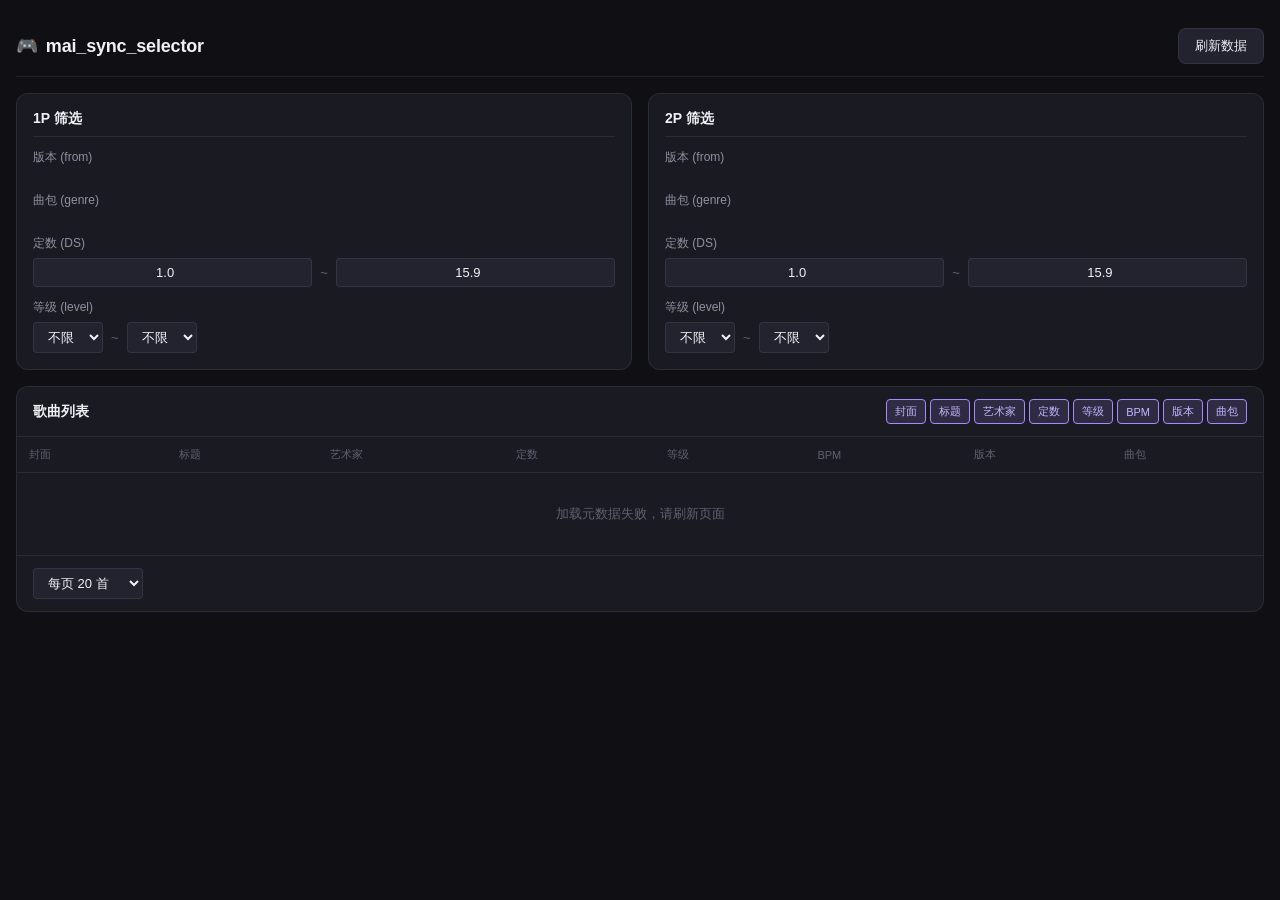
==== select.html @ 69b90d5d "feat: 添加主页路由和选择页面 - 在主路由中新增根路径 "/"，返回 select.html 文件 - 新增 select.html 文件，包含完整的前端页面结构和样式" ====
<!DOCTYPE html>
<html lang="zh">
<head>
  <meta charset="UTF-8">
  <meta name="viewport" content="width=device-width, initial-scale=1.0">
  <title>mai_sync_selector</title>
  <style>
    *, *::before, *::after { box-sizing: border-box; margin: 0; padding: 0; }

    :root {
      --bg-base: #0f0f14;
      --bg-surface: #1a1a22;
      --bg-elevated: #232330;
      --bg-hover: #2a2a3a;
      --border: rgba(255,255,255,0.08);
      --text-primary: #f0f0f5;
      --text-secondary: #9090a0;
      --text-muted: #606070;
      --accent: #a78bfa;
      --accent-hover: #c4b5fd;
      --accent-ds: #f472b6;
      --accent-level: #38bdf8;
      --radius-sm: 4px;
      --radius-md: 8px;
      --radius-lg: 12px;
    }

    body {
      font-family: -apple-system, BlinkMacSystemFont, "Segoe UI", Roboto, sans-serif;
      background: var(--bg-base);
      color: var(--text-primary);
      min-height: 100vh;
      -webkit-font-smoothing: antialiased;
    }

    .app { max-width: 1400px; margin: 0 auto; padding: 16px; }

    .header {
      display: flex;
      align-items: center;
      justify-content: space-between;
      padding: 12px 0;
      border-bottom: 1px solid var(--border);
      margin-bottom: 16px;
    }
    .header-title {
      font-size: 18px;
      font-weight: 600;
      letter-spacing: -0.01em;
      display: flex;
      align-items: center;
      gap: 8px;
    }
    .header-title::before { content: "🎮"; }
    .btn {
      padding: 8px 16px;
      border: 1px solid var(--border);
      border-radius: var(--radius-md);
      background: var(--bg-elevated);
      color: var(--text-primary);
      cursor: pointer;
      font-size: 13px;
      transition: background 0.15s, border-color 0.15s;
    }
    .btn:hover { background: var(--bg-hover); border-color: var(--accent); }
    .btn:active { scale: 0.97; }

    .filters {
      display: grid;
      grid-template-columns: 1fr 1fr;
      gap: 16px;
      margin-bottom: 16px;
    }
    @media (max-width: 768px) {
      .filters { grid-template-columns: 1fr; }
    }

    .filter-panel {
      background: var(--bg-surface);
      border: 1px solid var(--border);
      border-radius: var(--radius-lg);
      padding: 16px;
    }
    .filter-panel-title {
      font-size: 14px;
      font-weight: 600;
      margin-bottom: 12px;
      padding-bottom: 8px;
      border-bottom: 1px solid var(--border);
    }
    .filter-section { margin-bottom: 12px; }
    .filter-section:last-child { margin-bottom: 0; }
    .filter-label {
      font-size: 12px;
      color: var(--text-secondary);
      margin-bottom: 6px;
      display: block;
    }

    .checkbox-list {
      display: flex;
      flex-wrap: wrap;
      gap: 6px;
      max-height: 120px;
      overflow-y: auto;
      padding: 4px 0;
    }
    .checkbox-item {
      display: flex;
      align-items: center;
      gap: 4px;
      padding: 4px 8px;
      border: 1px solid var(--border);
      border-radius: var(--radius-sm);
      background: var(--bg-elevated);
      cursor: pointer;
      font-size: 12px;
      transition: background 0.1s, border-color 0.1s;
      user-select: none;
    }
    .checkbox-item:hover { background: var(--bg-hover); }
    .checkbox-item.checked { border-color: var(--accent); background: rgba(167,139,250,0.15); color: var(--accent-hover); }
    .checkbox-item input { display: none; }

    .range-group {
      display: flex;
      align-items: center;
      gap: 8px;
    }
    .range-input {
      flex: 1;
      padding: 6px 10px;
      border: 1px solid var(--border);
      border-radius: var(--radius-sm);
      background: var(--bg-elevated);
      color: var(--text-primary);
      font-size: 13px;
      width: 80px;
      text-align: center;
    }
    .range-input:focus { outline: none; border-color: var(--accent); }
    .range-sep { color: var(--text-muted); font-size: 13px; }
    .range-slider {
      flex: 1;
      -webkit-appearance: none;
      height: 4px;
      border-radius: 2px;
      background: var(--bg-elevated);
      outline: none;
    }
    .range-slider::-webkit-slider-thumb {
      -webkit-appearance: none;
      width: 14px;
      height: 14px;
      border-radius: 50%;
      background: var(--accent);
      cursor: pointer;
    }

    .level-select {
      padding: 6px 10px;
      border: 1px solid var(--border);
      border-radius: var(--radius-sm);
      background: var(--bg-elevated);
      color: var(--text-primary);
      font-size: 13px;
      min-width: 70px;
    }
    .level-select:focus { outline: none; border-color: var(--accent); }

    .song-list-container {
      background: var(--bg-surface);
      border: 1px solid var(--border);
      border-radius: var(--radius-lg);
      overflow: hidden;
    }
    .song-list-header {
      display: flex;
      align-items: center;
      justify-content: space-between;
      padding: 12px 16px;
      border-bottom: 1px solid var(--border);
    }
    .song-list-title {
      font-size: 14px;
      font-weight: 600;
    }
    .col-toggle {
      display: flex;
      gap: 4px;
    }
    .col-toggle-btn {
      padding: 4px 8px;
      border: 1px solid var(--border);
      border-radius: var(--radius-sm);
      background: var(--bg-elevated);
      color: var(--text-secondary);
      cursor: pointer;
      font-size: 11px;
      transition: all 0.1s;
    }
    .col-toggle-btn:hover { color: var(--text-primary); }
    .col-toggle-btn.active { background: rgba(167,139,250,0.15); border-color: var(--accent); color: var(--accent-hover); }

    .song-table { width: 100%; border-collapse: collapse; }
    .song-table th {
      padding: 10px 12px;
      text-align: left;
      font-size: 11px;
      font-weight: 500;
      color: var(--text-muted);
      border-bottom: 1px solid var(--border);
      white-space: nowrap;
    }
    .song-table td {
      padding: 8px 12px;
      font-size: 13px;
      border-bottom: 1px solid var(--border);
      vertical-align: middle;
    }
    .song-table tr:hover td { background: var(--bg-hover); }
    .song-table tr:last-child td { border-bottom: none; }

    .cover-cell {
      width: 48px;
      height: 48px;
      border-radius: var(--radius-sm);
      object-fit: cover;
    }
    .title-cell { font-weight: 500; max-width: 200px; overflow: hidden; text-overflow: ellipsis; white-space: nowrap; }
    .artist-cell { color: var(--text-secondary); max-width: 150px; overflow: hidden; text-overflow: ellipsis; white-space: nowrap; }
    .ds-cell, .level-cell { font-variant-numeric: tabular-nums; font-size: 12px; }
    .ds-cell { color: var(--accent-ds); }
    .level-cell { color: var(--accent-level); }
    .bpm-cell, .from-cell, .genre-cell { color: var(--text-secondary); font-size: 12px; }
    .genre-cell { max-width: 100px; overflow: hidden; text-overflow: ellipsis; white-space: nowrap; }

    .level-badge {
      display: inline-block;
      padding: 2px 6px;
      border-radius: 3px;
      font-size: 11px;
      font-weight: 600;
      margin: 1px;
    }
    .level-badge.basic { background: rgba(74,222,128,0.15); color: #4ade80; }
    .level-badge.advanced { background: rgba(251,191,36,0.15); color: #fbbf24; }
    .level-badge.expert { background: rgba(248,113,113,0.15); color: #f87171; }
    .level-badge.master { background: rgba(192,132,252,0.15); color: #c084fc; }
    .level-badge.re_master { background: rgba(200,200,230,0.15); color: #d4d4f0; }

    .loading-row td { text-align: center; padding: 32px; color: var(--text-muted); }
    .empty-row td { text-align: center; padding: 32px; color: var(--text-muted); }

    .pagination {
      display: flex;
      align-items: center;
      justify-content: space-between;
      padding: 12px 16px;
      border-top: 1px solid var(--border);
      flex-wrap: wrap;
      gap: 8px;
    }
    .page-size-select {
      padding: 6px 10px;
      border: 1px solid var(--border);
      border-radius: var(--radius-sm);
      background: var(--bg-elevated);
      color: var(--text-primary);
      font-size: 13px;
    }
    .page-controls { display: flex; align-items: center; gap: 4px; }
    .page-btn {
      padding: 6px 12px;
      border: 1px solid var(--border);
      border-radius: var(--radius-sm);
      background: var(--bg-elevated);
      color: var(--text-primary);
      cursor: pointer;
      font-size: 13px;
      transition: all 0.1s;
    }
    .page-btn:hover:not(:disabled) { background: var(--bg-hover); border-color: var(--accent); }
    .page-btn:disabled { opacity: 0.4; cursor: not-allowed; }
    .page-btn.active { background: rgba(167,139,250,0.2); border-color: var(--accent); color: var(--accent-hover); }
    .page-info { font-size: 12px; color: var(--text-secondary); margin-left: 8px; }

    .tab-bar {
      display: none;
      margin-bottom: 16px;
      border: 1px solid var(--border);
      border-radius: var(--radius-md);
      overflow: hidden;
    }
    .tab-bar.active { display: flex; }
    .tab-btn {
      flex: 1;
      padding: 10px;
      border: none;
      background: var(--bg-surface);
      color: var(--text-secondary);
      cursor: pointer;
      font-size: 14px;
      font-weight: 500;
      transition: all 0.15s;
    }
    .tab-btn.active { background: var(--bg-elevated); color: var(--accent); }

    @media (max-width: 768px) {
      .tab-bar { display: flex; }
      .filter-panel { display: none; }
      .filter-panel.mobile-active { display: block; }
    }

    @media (max-width: 600px) {
      .song-table th:nth-child(4), .song-table td:nth-child(4),
      .song-table th:nth-child(5), .song-table td:nth-child(5) { display: none; }
    }
  </style>
</head>
<body>
  <div class="app">
    <div class="header">
      <div class="header-title">mai_sync_selector</div>
      <button class="btn" id="refreshBtn">刷新数据</button>
    </div>

    <div class="tab-bar" id="tabBar">
      <button class="tab-btn active" data-tab="1">1P 筛选</button>
      <button class="tab-btn" data-tab="2">2P 筛选</button>
    </div>

    <div class="filters" id="filtersArea">
      <div class="filter-panel mobile-active" id="filter1">
        <div class="filter-panel-title">1P 筛选</div>
        <div class="filter-section">
          <label class="filter-label">版本 (from)</label>
          <div class="checkbox-list" id="fromList1"></div>
        </div>
        <div class="filter-section">
          <label class="filter-label">曲包 (genre)</label>
          <div class="checkbox-list" id="genreList1"></div>
        </div>
        <div class="filter-section">
          <label class="filter-label">定数 (DS)</label>
          <div class="range-group">
            <input type="number" class="range-input" id="minDs1" min="1.0" max="15.9" step="0.1" value="1.0" placeholder="min">
            <span class="range-sep">~</span>
            <input type="number" class="range-input" id="maxDs1" min="1.0" max="15.9" step="0.1" value="15.9" placeholder="max">
          </div>
        </div>
        <div class="filter-section">
          <label class="filter-label">等级 (level)</label>
          <div class="range-group">
            <select class="level-select" id="minLevel1"></select>
            <span class="range-sep">~</span>
            <select class="level-select" id="maxLevel1"></select>
          </div>
        </div>
      </div>

      <div class="filter-panel" id="filter2">
        <div class="filter-panel-title">2P 筛选</div>
        <div class="filter-section">
          <label class="filter-label">版本 (from)</label>
          <div class="checkbox-list" id="fromList2"></div>
        </div>
        <div class="filter-section">
          <label class="filter-label">曲包 (genre)</label>
          <div class="checkbox-list" id="genreList2"></div>
        </div>
        <div class="filter-section">
          <label class="filter-label">定数 (DS)</label>
          <div class="range-group">
            <input type="number" class="range-input" id="minDs2" min="1.0" max="15.9" step="0.1" value="1.0" placeholder="min">
            <span class="range-sep">~</span>
            <input type="number" class="range-input" id="maxDs2" min="1.0" max="15.9" step="0.1" value="15.9" placeholder="max">
          </div>
        </div>
        <div class="filter-section">
          <label class="filter-label">等级 (level)</label>
          <div class="range-group">
            <select class="level-select" id="minLevel2"></select>
            <span class="range-sep">~</span>
            <select class="level-select" id="maxLevel2"></select>
          </div>
        </div>
      </div>
    </div>

    <div class="song-list-container">
      <div class="song-list-header">
        <span class="song-list-title">歌曲列表</span>
        <div class="col-toggle" id="colToggle">
          <button class="col-toggle-btn active" data-col="cover">封面</button>
          <button class="col-toggle-btn active" data-col="title">标题</button>
          <button class="col-toggle-btn active" data-col="artist">艺术家</button>
          <button class="col-toggle-btn active" data-col="ds">定数</button>
          <button class="col-toggle-btn active" data-col="level">等级</button>
          <button class="col-toggle-btn active" data-col="bpm">BPM</button>
          <button class="col-toggle-btn active" data-col="from">版本</button>
          <button class="col-toggle-btn active" data-col="genre">曲包</button>
        </div>
      </div>
      <table class="song-table">
        <thead>
          <tr id="tableHeader">
            <th data-col="cover">封面</th>
            <th data-col="title">标题</th>
            <th data-col="artist">艺术家</th>
            <th data-col="ds">定数</th>
            <th data-col="level">等级</th>
            <th data-col="bpm">BPM</th>
            <th data-col="from">版本</th>
            <th data-col="genre">曲包</th>
          </tr>
        </thead>
        <tbody id="songTableBody">
          <tr class="loading-row"><td colspan="8">加载中...</td></tr>
        </tbody>
      </table>
      <div class="pagination">
        <select class="page-size-select" id="pageSizeSelect">
          <option value="10">每页 10 首</option>
          <option value="20" selected>每页 20 首</option>
          <option value="50">每页 50 首</option>
          <option value="100">每页 100 首</option>
        </select>
        <div class="page-controls" id="pageControls"></div>
        <span class="page-info" id="pageInfo"></span>
      </div>
    </div>
  </div>

  <script>
    const API_BASE = '';
    const DIFFICULTIES = ['basic', 'advanced', 'expert', 'master', 're_master'];
    const LEVELS = [];
    for (let i = 0; i <= 15; i++) {
      LEVELS.push(String(i));
      LEVELS.push(i + '+');
    }

    let state = {
      fromList: [],
      genreList: [],
      levelList: LEVELS,
      filter1: { from_list: [], genre_list: [], min_ds: 1.0, max_ds: 15.9, min_level: '', max_level: '' },
      filter2: { from_list: [], genre_list: [], min_ds: 1.0, max_ds: 15.9, min_level: '', max_level: '' },
      page: 1,
      pageSize: 20,
      total: 0,
      columns: { cover: true, title: true, artist: true, ds: true, level: true, bpm: true, from: true, genre: true }
    };

    let debounceTimer = null;

    function api(path, options = {}) {
      return fetch(API_BASE + path, {
        headers: { 'Content-Type': 'application/json' },
        ...options
      }).then(r => r.json());
    }

    function buildFilter(player) {
      const prefix = player === 1 ? '1' : '2';
      const minDs = parseFloat(document.getElementById('minDs' + prefix).value) || 1.0;
      const maxDs = parseFloat(document.getElementById('maxDs' + prefix).value) || 15.9;
      return {
        from_list: Array.from(document.querySelectorAll('#fromList' + prefix + ' .checkbox-item.checked')).map(el => el.dataset.value),
        genre_list: Array.from(document.querySelectorAll('#genreList' + prefix + ' .checkbox-item.checked')).map(el => el.dataset.value),
        min_ds: minDs,
        max_ds: maxDs,
        min_level: document.getElementById('minLevel' + prefix).value,
        max_level: document.getElementById('maxLevel' + prefix).value
      };
    }

    function fetchSongs() {
      const body = {
        filter1: buildFilter(1),
        filter2: buildFilter(2),
        page: state.page,
        page_size: state.pageSize
      };
      document.getElementById('songTableBody').innerHTML = '<tr class="loading-row"><td colspan="8">加载中...</td></tr>';
      api('/select-song', { method: 'POST', body: JSON.stringify(body) })
        .then(data => {
          if (data.status === 1 && data.data) {
            state.total = data.data.total;
            renderSongList(data.data.song_list);
            renderPagination();
          } else {
            const errMsg = data.msg || data.error || JSON.stringify(data);
            document.getElementById('songTableBody').innerHTML = '<tr class="empty-row"><td colspan="8">加载失败: ' + errMsg + '</td></tr>';
          }
        })
        .catch(() => {
          document.getElementById('songTableBody').innerHTML = '<tr class="empty-row"><td colspan="8">网络错误</td></tr>';
        });
    }

    function renderSongList(songs) {
      const tbody = document.getElementById('songTableBody');
      if (!songs || songs.length === 0) {
        tbody.innerHTML = '<tr class="empty-row"><td colspan="8">没有找到符合条件的歌曲</td></tr>';
        return;
      }
      tbody.innerHTML = songs.map(song => {
        const dsParts = DIFFICULTIES.map(d => {
          const v = song.ds && song.ds[d];
          return v !== undefined && v !== null ? `<span class="ds-cell">${v.toFixed(1)}</span>` : '';
        }).join(' ');
        const levelParts = DIFFICULTIES.map(d => {
          const v = song.level && song.level[d];
          if (!v) return '';
          const cls = 'level-badge ' + d;
          return `<span class="${cls}">${v}</span>`;
        }).join('');
        return `<tr>
          ${col('cover', `<img class="cover-cell" src="${song.cover_url || ''}" alt="${song.title}" loading="lazy">`)}
          ${col('title', `<span class="title-cell">${song.title}</span>`)}
          ${col('artist', `<span class="artist-cell">${song.artist}</span>`)}
          ${col('ds', dsParts)}
          ${col('level', levelParts)}
          ${col('bpm', `<span class="bpm-cell">${song.bpm || '-'}</span>`)}
          ${col('from', `<span class="from-cell">${song.from || '-'}</span>`)}
          ${col('genre', `<span class="genre-cell">${song.genre}</span>`)}
        </tr>`;
      }).join('');
    }

    function col(name, content) {
      return state.columns[name] ? `<td data-col="${name}">${content}</td>` : '';
    }

    function renderPagination() {
      const totalPages = Math.ceil(state.total / state.pageSize) || 1;
      const controls = document.getElementById('pageControls');
      const info = document.getElementById('pageInfo');

      let btns = '';
      btns += `<button class="page-btn" id="prevPage" ${state.page <= 1 ? 'disabled' : ''}>上一页</button>`;
      const maxBtns = 5;
      let startPage = Math.max(1, state.page - 2);
      let endPage = Math.min(totalPages, startPage + maxBtns - 1);
      if (endPage - startPage < maxBtns - 1) startPage = Math.max(1, endPage - maxBtns + 1);
      if (startPage > 1) btns += `<button class="page-btn" data-page="1">1</button>`;
      if (startPage > 2) btns += `<span style="color:var(--text-muted)">...</span>`;
      for (let i = startPage; i <= endPage; i++) {
        btns += `<button class="page-btn ${i === state.page ? 'active' : ''}" data-page="${i}">${i}</button>`;
      }
      if (endPage < totalPages - 1) btns += `<span style="color:var(--text-muted)">...</span>`;
      if (endPage < totalPages) btns += `<button class="page-btn" data-page="${totalPages}">${totalPages}</button>`;
      btns += `<button class="page-btn" id="nextPage" ${state.page >= totalPages ? 'disabled' : ''}>下一页</button>`;
      controls.innerHTML = btns;
      info.textContent = `共 ${state.total} 首`;

      controls.querySelectorAll('.page-btn[data-page]').forEach(btn => {
        btn.addEventListener('click', () => {
          state.page = parseInt(btn.dataset.page);
          fetchSongs();
        });
      });
      document.getElementById('prevPage')?.addEventListener('click', () => { if (state.page > 1) { state.page--; fetchSongs(); } });
      document.getElementById('nextPage')?.addEventListener('click', () => { if (state.page < totalPages) { state.page++; fetchSongs(); } });
    }

    function renderLevelSelects() {
      ['1', '2'].forEach(p => {
        const minEl = document.getElementById('minLevel' + p);
        const maxEl = document.getElementById('maxLevel' + p);
        let opts = '<option value="">不限</option>' + LEVELS.map(l => `<option value="${l}">${l}</option>`).join('');
        minEl.innerHTML = opts;
        maxEl.innerHTML = opts;
        minEl.value = '';
        maxEl.value = '';
      });
    }

    function renderCheckboxList(containerId, items, selected) {
      const container = document.getElementById(containerId);
      container.innerHTML = items.map(item => {
        const checked = selected.includes(item) ? 'checked' : '';
        return `<label class="checkbox-item ${checked}" data-value="${item}">
          <input type="checkbox" ${checked ? 'checked' : ''}>${item}
        </label>`;
      }).join('');
      container.querySelectorAll('input[type="checkbox"]').forEach(input => {
        input.addEventListener('change', () => {
          const label = input.parentElement;
          label.classList.toggle('checked', input.checked);
          triggerSearch();
        });
      });
    }

    function triggerSearch() {
      clearTimeout(debounceTimer);
      debounceTimer = setTimeout(() => {
        state.page = 1;
        fetchSongs();
      }, 300);
    }

    function setupEventListeners() {
      ['minDs1', 'maxDs1', 'minDs2', 'maxDs2'].forEach(id => {
        document.getElementById(id).addEventListener('input', triggerSearch);
      });
      ['minLevel1', 'maxLevel1', 'minLevel2', 'maxLevel2'].forEach(id => {
        document.getElementById(id).addEventListener('change', triggerSearch);
      });

      document.getElementById('pageSizeSelect').addEventListener('change', e => {
        state.pageSize = parseInt(e.target.value);
        state.page = 1;
        fetchSongs();
      });

      document.getElementById('colToggle').querySelectorAll('.col-toggle-btn').forEach(btn => {
        btn.addEventListener('click', () => {
          const col = btn.dataset.col;
          const wasActive = btn.classList.contains('active');
          if (wasActive) {
            btn.classList.remove('active');
            state.columns[col] = false;
            document.querySelectorAll(`th[data-col="${col}"], td[data-col="${col}"]`).forEach(el => {
              el.style.display = 'none';
            });
          } else {
            btn.classList.add('active');
            state.columns[col] = true;
            document.querySelectorAll(`th[data-col="${col}"], td[data-col="${col}"]`).forEach(el => {
              el.style.display = '';
            });
          }
        });
      });

      document.getElementById('tabBar').querySelectorAll('.tab-btn').forEach(btn => {
        btn.addEventListener('click', () => {
          document.querySelectorAll('.tab-btn').forEach(b => b.classList.remove('active'));
          btn.classList.add('active');
          const tab = btn.dataset.tab;
          document.getElementById('filter1').classList.toggle('mobile-active', tab === '1');
          document.getElementById('filter2').classList.toggle('mobile-active', tab === '2');
        });
      });

      document.getElementById('refreshBtn').addEventListener('click', () => {
        document.getElementById('refreshBtn').textContent = '同步中...';
        api('/sync-data').then(data => {
          document.getElementById('refreshBtn').textContent = '刷新数据';
          if (data.status === 1) {
            fetchMeta();
          }
        }).catch(() => {
          document.getElementById('refreshBtn').textContent = '刷新数据';
        });
      });
    }

    function fetchMeta() {
      Promise.all([api('/from'), api('/genre'), api('/level')]).then(([fromData, genreData, levelData]) => {
        state.fromList = fromData.data?.from_list || [];
        state.genreList = genreData.data?.genre_list || [];
        state.levelList = levelData.data?.level_list || LEVELS;
        renderCheckboxList('fromList1', state.fromList, []);
        renderCheckboxList('genreList1', state.genreList, []);
        renderCheckboxList('fromList2', state.fromList, []);
        renderCheckboxList('genreList2', state.genreList, []);
        renderLevelSelects();
        fetchSongs();
      }).catch(() => {
        document.getElementById('songTableBody').innerHTML = '<tr class="empty-row"><td colspan="8">加载元数据失败，请刷新页面</td></tr>';
      });
    }

    function init() {
      renderLevelSelects();
      setupEventListeners();
      fetchMeta();
    }

    init();
  </script>
</body>
</html>
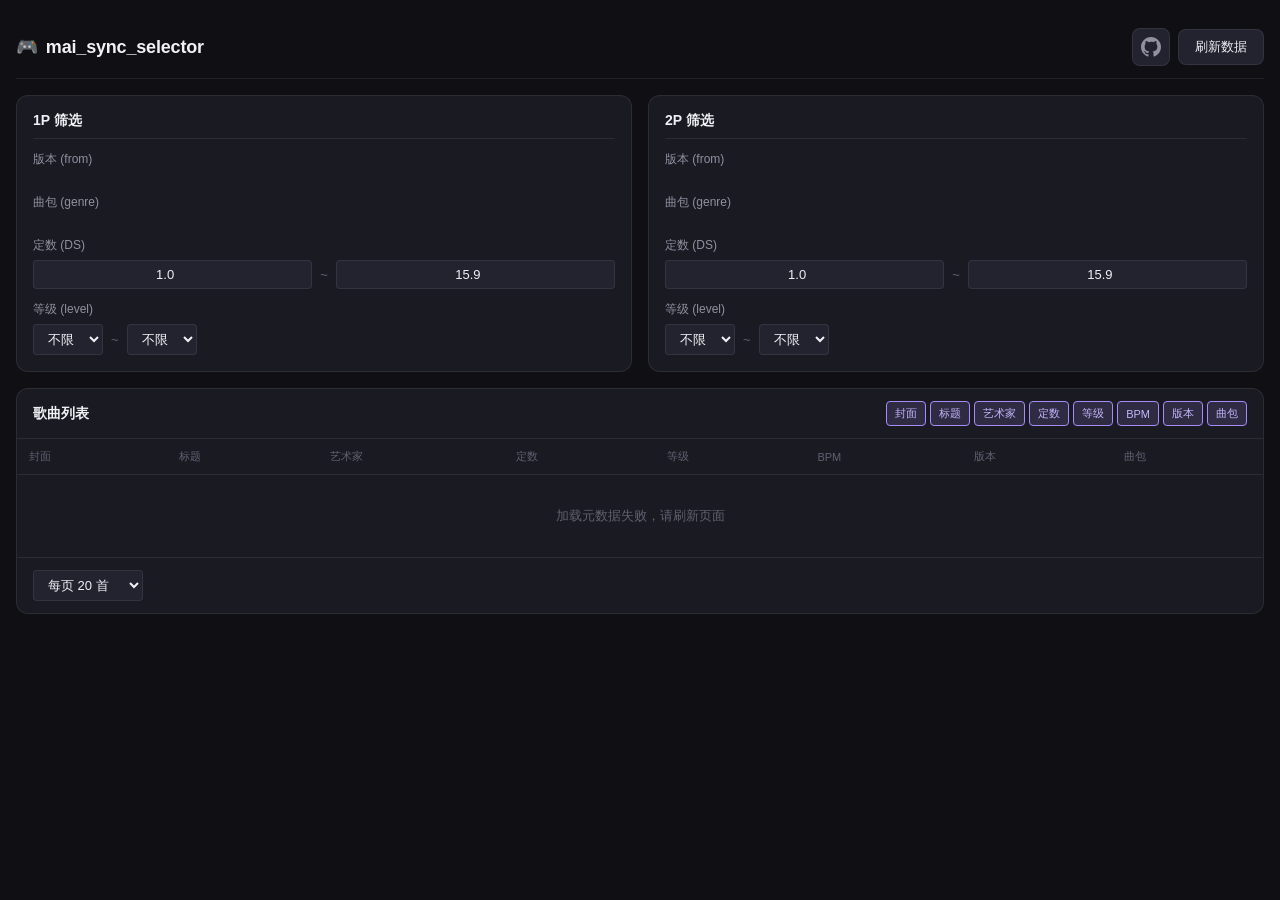
==== commit 5aaa44f8: "feat: 添加 GitHub 链接和更新头部布局 - 新增 GitHub 链接按钮，方便用户访问项目仓库 - 更新头部布局，增加按钮间距和对齐方式" ====
--- a/select.html
+++ b/select.html
@@ -64,6 +64,18 @@
     }
     .btn:hover { background: var(--bg-hover); border-color: var(--accent); }
     .btn:active { scale: 0.97; }
+    .github-link {
+      display: flex;
+      align-items: center;
+      padding: 8px;
+      border: 1px solid var(--border);
+      border-radius: var(--radius-md);
+      background: var(--bg-elevated);
+      color: var(--text-secondary);
+      transition: background 0.15s, border-color 0.15s;
+    }
+    .github-link:hover { background: var(--bg-hover); border-color: var(--accent); color: var(--text-primary); }
+    .header-actions { display: flex; align-items: center; gap: 8px; }
 
     .filters {
       display: grid;
@@ -322,7 +334,12 @@
   <div class="app">
     <div class="header">
       <div class="header-title">mai_sync_selector</div>
-      <button class="btn" id="refreshBtn">刷新数据</button>
+      <div class="header-actions">
+        <a class="github-link" href="https://github.com/Jinvic/mai_sync_selector" target="_blank" rel="noopener">
+          <svg height="20" width="20" viewBox="0 0 24 24" fill="currentColor"><path d="M12 0C5.374 0 0 5.373 0 12c0 5.302 3.438 9.8 8.207 11.387.599.111.793-.261.793-.577v-2.234c-3.338.726-4.033-1.416-4.033-1.416-.546-1.387-1.333-1.756-1.333-1.756-1.089-.745.083-.729.083-.729 1.205.084 1.839 1.237 1.839 1.237 1.07 1.834 2.807 1.304 3.492.997.107-.775.418-1.305.762-1.604-2.665-.305-5.467-1.334-5.467-5.931 0-1.311.469-2.381 1.236-3.221-.124-.303-.535-1.524.117-3.176 0 0 1.008-.322 3.301 1.23A11.509 11.509 0 0 1 12 5.803c1.02.005 2.047.138 3.006.404 2.291-1.552 3.297-1.23 3.297-1.23.653 1.653.242 2.874.118 3.176.77.84 1.235 1.911 1.235 3.221 0 4.609-2.807 5.624-5.479 5.921.43.372.823 1.102.823 2.222v3.293c0 .319.192.694.801.576C20.566 21.797 24 17.3 24 12c0-6.627-5.373-12-12-12z"/></svg>
+        </a>
+        <button class="btn" id="refreshBtn">刷新数据</button>
+      </div>
     </div>
 
     <div class="tab-bar" id="tabBar">
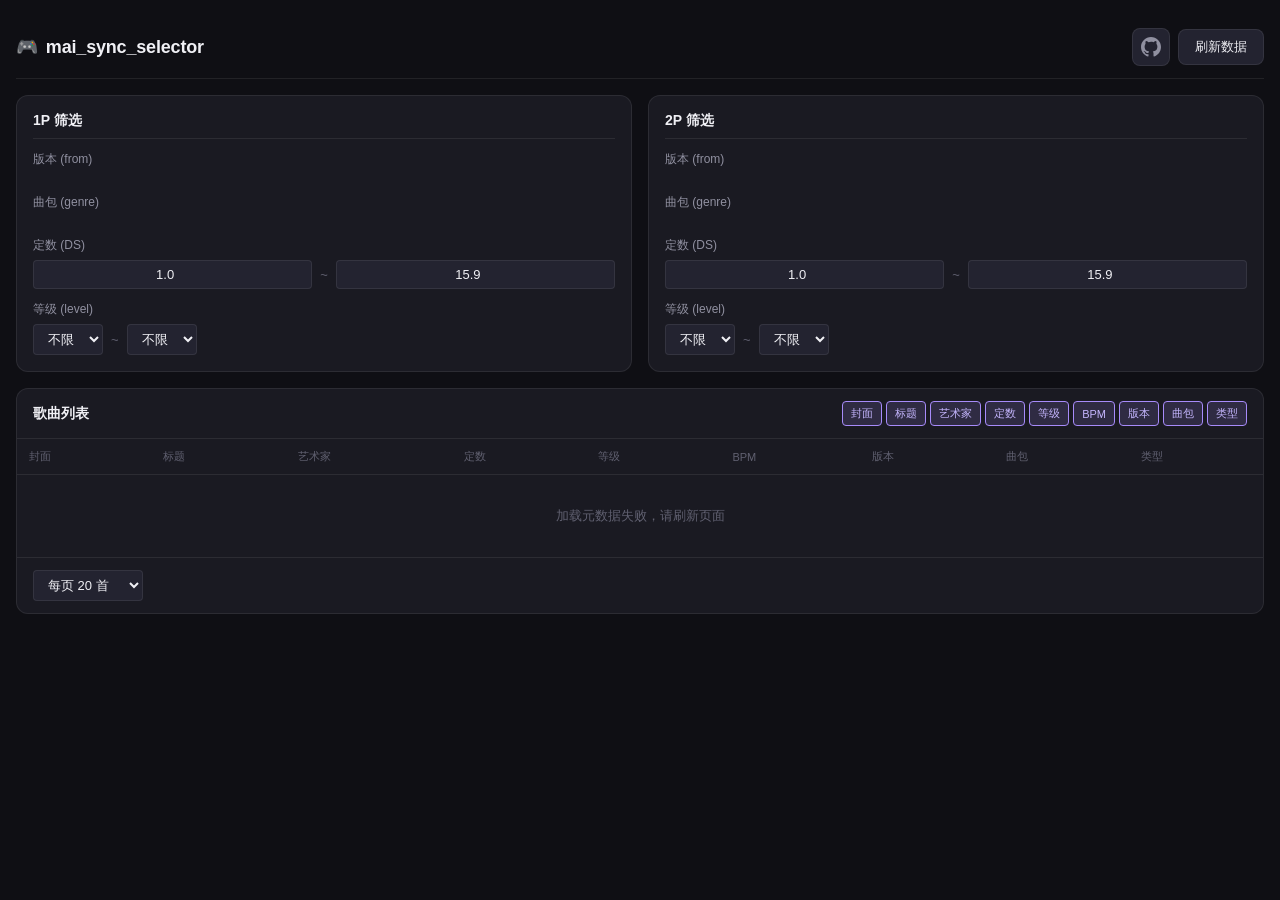
==== commit 406598ea: "feat: 添加类型列到歌曲表格 - 在 select.html 中新增类型列，更新相关按钮和表头以包含类型信息。 - 调整加载和错误消息的列数，以适应新增的类型列。" ====
--- a/select.html
+++ b/select.html
@@ -52,6 +52,12 @@
       gap: 8px;
     }
     .header-title::before { content: "🎮"; }
+    .header-title .version {
+      font-size: 12px;
+      font-weight: 400;
+      color: var(--text-muted);
+      margin-left: 8px;
+    }
     .btn {
       padding: 8px 16px;
       border: 1px solid var(--border);
@@ -244,7 +250,7 @@
     .ds-cell, .level-cell { font-variant-numeric: tabular-nums; font-size: 12px; }
     .ds-cell { color: var(--accent-ds); }
     .level-cell { color: var(--accent-level); }
-    .bpm-cell, .from-cell, .genre-cell { color: var(--text-secondary); font-size: 12px; }
+    .bpm-cell, .from-cell, .genre-cell, .type-cell { color: var(--text-secondary); font-size: 12px; }
     .genre-cell { max-width: 100px; overflow: hidden; text-overflow: ellipsis; white-space: nowrap; }
 
     .level-badge {
@@ -333,7 +339,7 @@
 <body>
   <div class="app">
     <div class="header">
-      <div class="header-title">mai_sync_selector</div>
+      <div class="header-title">mai_sync_selector<span class="version" id="versionDisplay"></span></div>
       <div class="header-actions">
         <a class="github-link" href="https://github.com/Jinvic/mai_sync_selector" target="_blank" rel="noopener">
           <svg height="20" width="20" viewBox="0 0 24 24" fill="currentColor"><path d="M12 0C5.374 0 0 5.373 0 12c0 5.302 3.438 9.8 8.207 11.387.599.111.793-.261.793-.577v-2.234c-3.338.726-4.033-1.416-4.033-1.416-.546-1.387-1.333-1.756-1.333-1.756-1.089-.745.083-.729.083-.729 1.205.084 1.839 1.237 1.839 1.237 1.07 1.834 2.807 1.304 3.492.997.107-.775.418-1.305.762-1.604-2.665-.305-5.467-1.334-5.467-5.931 0-1.311.469-2.381 1.236-3.221-.124-.303-.535-1.524.117-3.176 0 0 1.008-.322 3.301 1.23A11.509 11.509 0 0 1 12 5.803c1.02.005 2.047.138 3.006.404 2.291-1.552 3.297-1.23 3.297-1.23.653 1.653.242 2.874.118 3.176.77.84 1.235 1.911 1.235 3.221 0 4.609-2.807 5.624-5.479 5.921.43.372.823 1.102.823 2.222v3.293c0 .319.192.694.801.576C20.566 21.797 24 17.3 24 12c0-6.627-5.373-12-12-12z"/></svg>
@@ -417,6 +423,7 @@
           <button class="col-toggle-btn active" data-col="bpm">BPM</button>
           <button class="col-toggle-btn active" data-col="from">版本</button>
           <button class="col-toggle-btn active" data-col="genre">曲包</button>
+          <button class="col-toggle-btn active" data-col="type">类型</button>
         </div>
       </div>
       <table class="song-table">
@@ -430,10 +437,11 @@
             <th data-col="bpm">BPM</th>
             <th data-col="from">版本</th>
             <th data-col="genre">曲包</th>
+            <th data-col="type">类型</th>
           </tr>
         </thead>
         <tbody id="songTableBody">
-          <tr class="loading-row"><td colspan="8">加载中...</td></tr>
+          <tr class="loading-row"><td colspan="9">加载中...</td></tr>
         </tbody>
       </table>
       <div class="pagination">
@@ -467,7 +475,7 @@
       page: 1,
       pageSize: 20,
       total: 0,
-      columns: { cover: true, title: true, artist: true, ds: true, level: true, bpm: true, from: true, genre: true }
+      columns: { cover: true, title: true, artist: true, ds: true, level: true, bpm: true, from: true, genre: true, type: true }
     };
 
     let debounceTimer = null;
@@ -500,7 +508,7 @@
         page: state.page,
         page_size: state.pageSize
       };
-      document.getElementById('songTableBody').innerHTML = '<tr class="loading-row"><td colspan="8">加载中...</td></tr>';
+      document.getElementById('songTableBody').innerHTML = '<tr class="loading-row"><td colspan="9">加载中...</td></tr>';
       api('/select-song', { method: 'POST', body: JSON.stringify(body) })
         .then(data => {
           if (data.status === 1 && data.data) {
@@ -509,18 +517,18 @@
             renderPagination();
           } else {
             const errMsg = data.msg || data.error || JSON.stringify(data);
-            document.getElementById('songTableBody').innerHTML = '<tr class="empty-row"><td colspan="8">加载失败: ' + errMsg + '</td></tr>';
+            document.getElementById('songTableBody').innerHTML = '<tr class="empty-row"><td colspan="9">加载失败: ' + errMsg + '</td></tr>';
           }
         })
         .catch(() => {
-          document.getElementById('songTableBody').innerHTML = '<tr class="empty-row"><td colspan="8">网络错误</td></tr>';
+          document.getElementById('songTableBody').innerHTML = '<tr class="empty-row"><td colspan="9">网络错误</td></tr>';
         });
     }
 
     function renderSongList(songs) {
       const tbody = document.getElementById('songTableBody');
       if (!songs || songs.length === 0) {
-        tbody.innerHTML = '<tr class="empty-row"><td colspan="8">没有找到符合条件的歌曲</td></tr>';
+        tbody.innerHTML = '<tr class="empty-row"><td colspan="9">没有找到符合条件的歌曲</td></tr>';
         return;
       }
       tbody.innerHTML = songs.map(song => {
@@ -543,6 +551,7 @@
           ${col('bpm', `<span class="bpm-cell">${song.bpm || '-'}</span>`)}
           ${col('from', `<span class="from-cell">${song.from || '-'}</span>`)}
           ${col('genre', `<span class="genre-cell">${song.genre}</span>`)}
+          ${col('type', `<span class="type-cell">${song.type || '-'}</span>`)}
         </tr>`;
       }).join('');
     }
@@ -678,7 +687,10 @@
     }
 
     function fetchMeta() {
-      Promise.all([api('/from'), api('/genre'), api('/level')]).then(([fromData, genreData, levelData]) => {
+      Promise.all([api('/version'), api('/from'), api('/genre'), api('/level')]).then(([versionData, fromData, genreData, levelData]) => {
+        if (versionData.data?.version) {
+          document.getElementById('versionDisplay').textContent = versionData.data.version;
+        }
         state.fromList = fromData.data?.from_list || [];
         state.genreList = genreData.data?.genre_list || [];
         state.levelList = levelData.data?.level_list || LEVELS;
@@ -689,7 +701,7 @@
         renderLevelSelects();
         fetchSongs();
       }).catch(() => {
-        document.getElementById('songTableBody').innerHTML = '<tr class="empty-row"><td colspan="8">加载元数据失败，请刷新页面</td></tr>';
+        document.getElementById('songTableBody').innerHTML = '<tr class="empty-row"><td colspan="9">加载元数据失败，请刷新页面</td></tr>';
       });
     }
 
